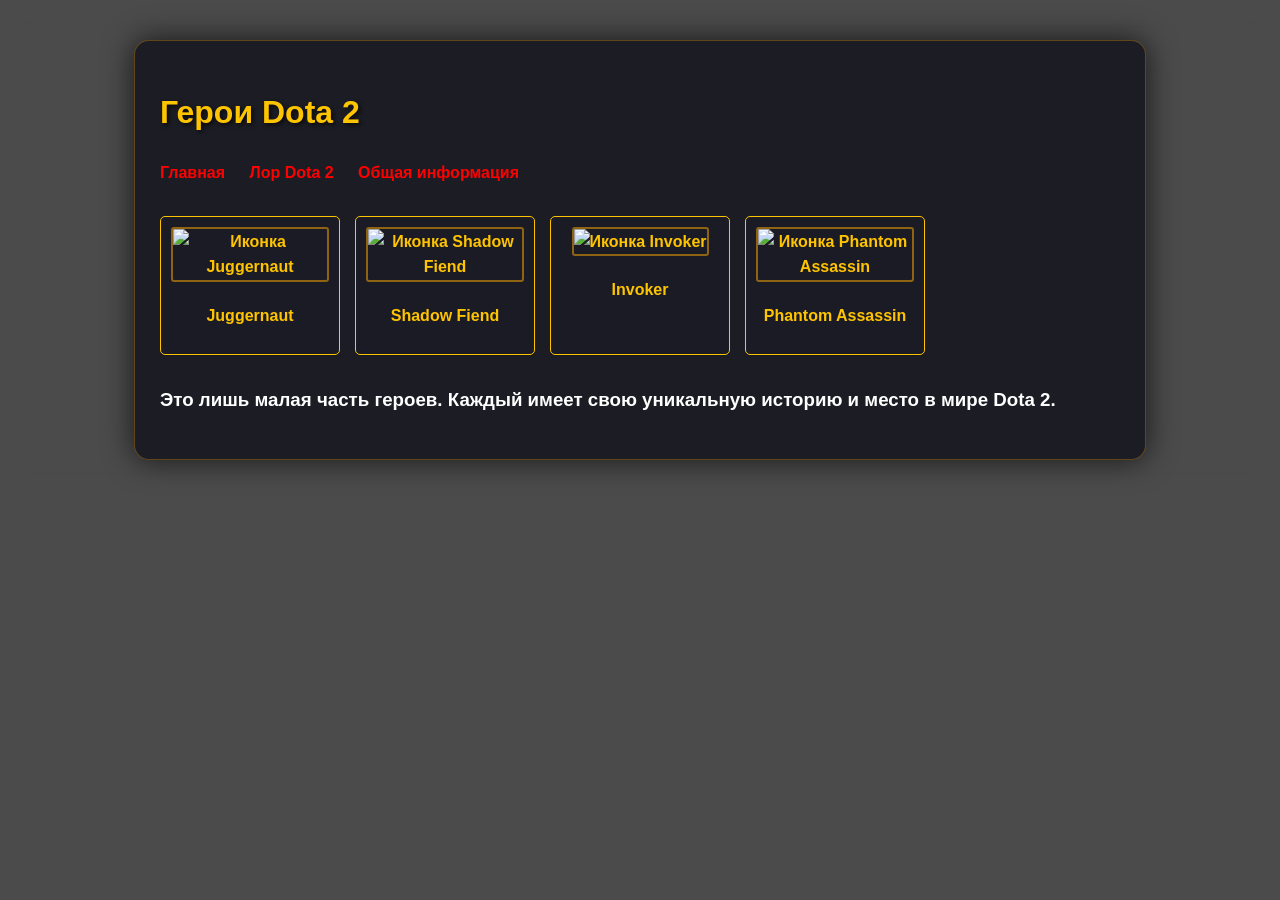
==== heroes.html @ b3dba618 "Add files via upload" ====
<!DOCTYPE html>
<html lang="ru">
<head>
    <link rel="stylesheet" href="FAFAFA.css">
    <meta charset="UTF-8">
    <meta name="viewport" content="width=device-width, initial-scale=1.0">
    <title>Герои Dota 2</title>
    <style>
        body { font-family: sans-serif; margin: 20px; line-height: 1.6; 
        background-image: url("C:/Users/user/Desktop/Цуканов Шишаев/dota1700.jpg");
            background-size: cover;
            clear: both;
    background-color: rgba(30, 30, 30, 0.8);
    padding: 20px;
    border-radius: 10px;
    backdrop-filter: blur(5px);}
        h1, h2 { color: #ffc400; }
        h3 { color: #ffffff; }
        nav a { margin-right: 20px; text-decoration: none; color: #ff0000; }
        nav a:hover { text-decoration: underline; }
        .container { max-width: 960px; margin: auto; }
        .hero-list { display: grid; grid-template-columns: repeat(auto-fill, minmax(150px, 1fr)); gap: 15px; }
        .hero-item { border: 1px solid #ffc400; padding: 10px; text-align: center; border-radius: 5px; }
        .hero-item a { text-decoration: none; color: #ffc400; }
        .hero-item img { max-width: 100%; height: auto; border-radius: 3px; margin-bottom: 5px; }
    
    </style>
</head>
<body>
    <div class="container">
        <h1>Герои Dota 2</h1>
        <nav>
            <a href="index.html">Главная</a>
            <a href="lore.html">Лор Dota 2</a>
            <a href="info.html">Общая информация</a>
        </nav>

        <div class="hero-list">
            <div class="hero-item">
                <a href="heroes/juggernaut.html">
                    <img src="C:/Users/user/Desktop/Цуканов Шишаев/dota11.jpg" alt="Иконка Juggernaut">
                    <p>Juggernaut</p>
                </a>
            </div>
            <div class="hero-item">
                <a href="heroes/shadow find.html">
                    <img src="C:/Users/user/Desktop/Цуканов Шишаев/dota22.jpg" alt="Иконка Shadow Fiend"> 
                    <p>Shadow Fiend</p>
                </a>
            </div>
            <div class="hero-item">
                <a href="heroes/invoker.html">
                    <img src="C:/Users/user/Desktop/Цуканов Шишаев/dota12.jpg"  alt="Иконка Invoker">
                    <p>Invoker</p>
                </a>
            </div>
            <div class="hero-item">
                <a href="heroes/phantom-assassin.html">
                    <img src="C:/Users/user/Desktop/Цуканов Шишаев/dota100.jpg" alt="Иконка Phantom Assassin">
                    <p>Phantom Assassin</p>
                </a>
            </div>
        </div>

        <h3><p>Это лишь малая часть героев. Каждый имеет свою уникальную историю и место в мире Dota 2.</p></h3>
    </div>
</body>
</html>
---- FAFAFA.css ----
body { 
            font-family: sans-serif; 
            margin: 20px; 
            line-height: 1.6; 
            background-image: url("C:/Users/user/Desktop/Цуканов Шишаев/dota1700.jpg");
            background-size: cover;
            background-attachment: fixed;
            background-position: center;}
        h1, h2 { 
            color: #d49c2c;
            text-shadow: 2px 2px 4px rgba(0, 0, 0, 0.7);}
        h3 { 
            color: #ffffff; }
        nav a { 
            margin-right: 20px; 
            text-decoration: none; 
            color: #ff7700;
            font-weight: bold;
        }
        nav a:hover { 
            text-decoration: underline; 
            color: #ffaa00;
        }
        .container { 
            max-width: 1200px; 
            margin: auto; 
            background-color: rgba(20, 20, 30, 0.85); 
            padding: 25px;
            border-radius: 15px;
            backdrop-filter: blur(8px);
            -webkit-backdrop-filter: blur(8px);
            border: 1px solid rgba(255, 170, 0, 0.3);
            box-shadow: 0 0 30px rgba(0, 0, 0, 0.7);
        }
        .hero-list { 
            display: grid; 
            grid-template-columns: repeat(auto-fill, minmax(180px, 1fr)); 
            gap: 20px; 
            margin-top: 30px;
            margin-bottom: 30px;
        }
        .hero-item { 
            background-color: rgba(30, 30, 40, 0.8);
            backdrop-filter: blur(4px);
            -webkit-backdrop-filter: blur(4px);
            border: 1px solid rgba(255, 170, 0, 0.3);
            border-radius: 12px;
            padding: 15px 10px;
            text-align: center; 
            transition: transform 0.3s, box-shadow 0.3s, border-color 0.3s;
        }
        .hero-item:hover {
            transform: translateY(-5px);
            box-shadow: 0 10px 25px rgba(255, 170, 0, 0.4);
            border-color: #ffaa00;
            background-color: rgba(40, 40, 55, 0.9);
        }
        .hero-item a { 
            text-decoration: none; 
            color: #ffaa00;
            display: block;
            font-weight: bold;
        }
        .hero-item img { 
            max-width: 100%; 
            height: auto; 
            border-radius: 8px; 
            margin-bottom: 12px; 
            border: 2px solid rgba(255, 170, 0, 0.5);
            transition: border-color 0.3s, box-shadow 0.3s;
        }
        .info-block h3 {
            color: #ffaa00;
            margin-top: 0;
        }
        
        .info-block p {
            color: #ffffff;
            margin-bottom: 0;
        }
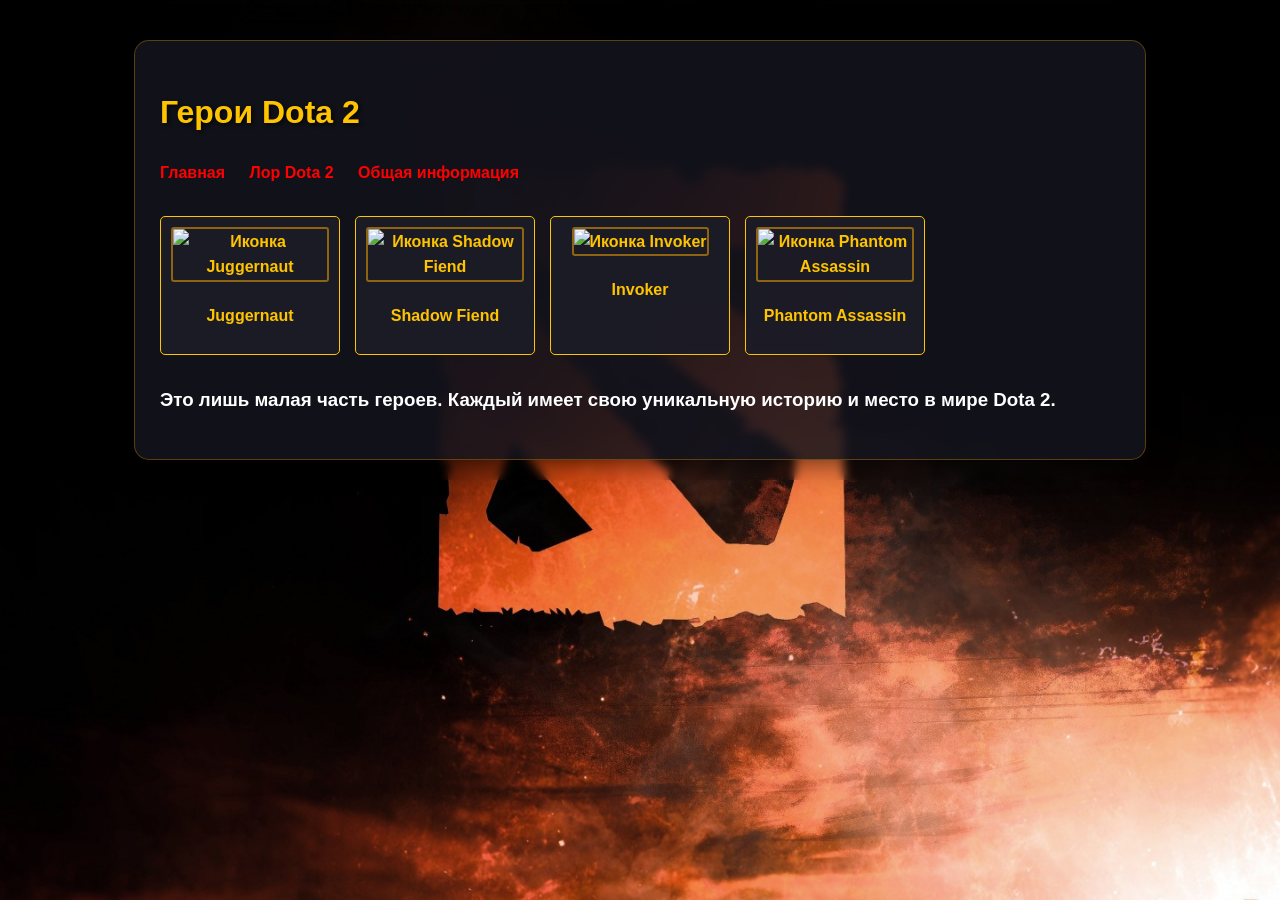
==== commit 99a7788f: "Update heroes.html" ====
--- a/heroes.html
+++ b/heroes.html
@@ -8,7 +8,7 @@
     <title>Герои Dota 2</title>
     <style>
         body { font-family: sans-serif; margin: 20px; line-height: 1.6; 
-        background-image: url("C:/Users/user/Desktop/Цуканов Шишаев/dota1700.jpg");
+        background-image: url("dota1700.jpg");
             background-size: cover;
             clear: both;
     background-color: rgba(30, 30, 30, 0.8);
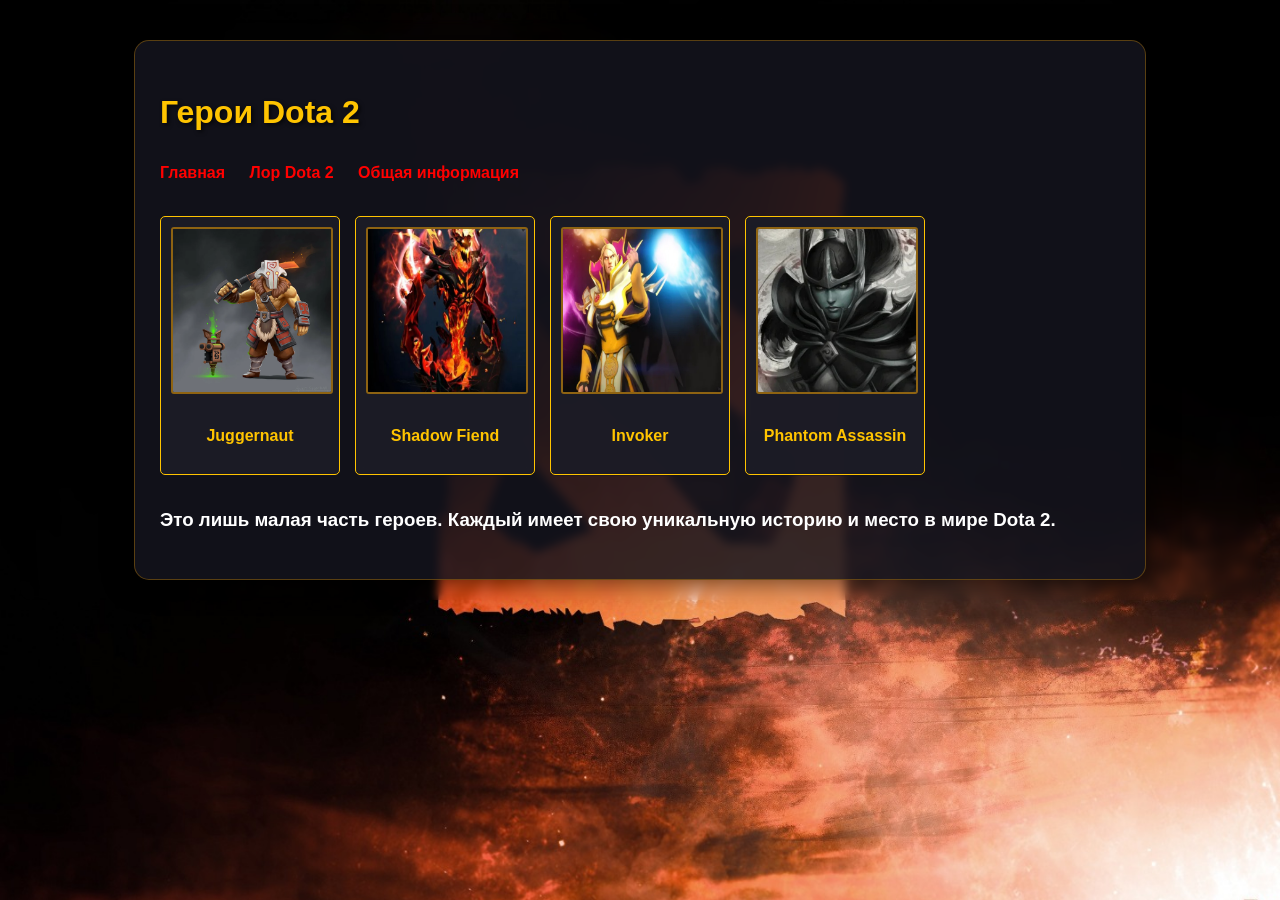
==== commit aefbdd2b: "Update heroes.html" ====
--- a/heroes.html
+++ b/heroes.html
@@ -39,25 +39,25 @@
         <div class="hero-list">
             <div class="hero-item">
                 <a href="heroes/juggernaut.html">
-                    <img src="C:/Users/user/Desktop/Цуканов Шишаев/dota11.jpg" alt="Иконка Juggernaut">
+                    <img src="dota11.jpg" alt="Иконка Juggernaut">
                     <p>Juggernaut</p>
                 </a>
             </div>
             <div class="hero-item">
                 <a href="heroes/shadow find.html">
-                    <img src="C:/Users/user/Desktop/Цуканов Шишаев/dota22.jpg" alt="Иконка Shadow Fiend"> 
+                    <img src="dota22.jpg" alt="Иконка Shadow Fiend"> 
                     <p>Shadow Fiend</p>
                 </a>
             </div>
             <div class="hero-item">
                 <a href="heroes/invoker.html">
-                    <img src="C:/Users/user/Desktop/Цуканов Шишаев/dota12.jpg"  alt="Иконка Invoker">
+                    <img src="dota12.jpg"  alt="Иконка Invoker">
                     <p>Invoker</p>
                 </a>
             </div>
             <div class="hero-item">
                 <a href="heroes/phantom-assassin.html">
-                    <img src="C:/Users/user/Desktop/Цуканов Шишаев/dota100.jpg" alt="Иконка Phantom Assassin">
+                    <img src="dota100.jpg" alt="Иконка Phantom Assassin">
                     <p>Phantom Assassin</p>
                 </a>
             </div>
